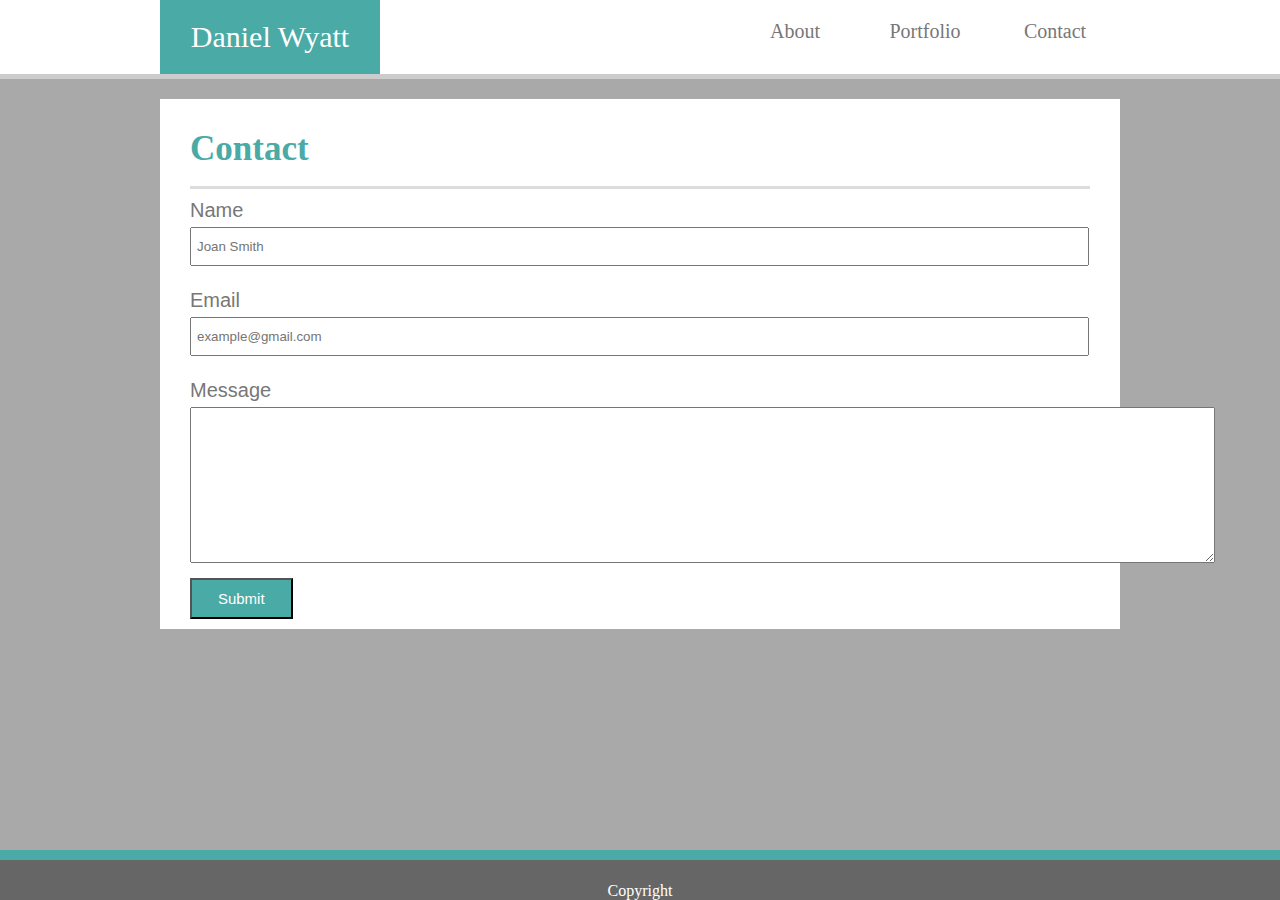
==== contact.html @ 160b29c6 "Added Form Box and images to Portfolio" ====
<!DOCTYPE html>
<html lang="en">
<head>
    <meta charset="UTF-8">
    <meta name="viewport" content="width=device-width, initial-scale=1.0">
    <meta http-equiv="X-UA-Compatible" content="ie=edge">
    <link rel="stylesheet" href="assets/css/style.css">
    <title>Portfolio</title>
</head>
<body>
    <header>
        <div class="container">
            <div class="name">
                Daniel Wyatt
            </div>
            <a class="tabs" href="index.html">About</a>
            <a class="tabs" href="portfolio.html">Portfolio</a>
            <a class="tabs" href="contact.html">Contact</a>
        </div>
    </header>
    <section>
        <h1 class=title-2>Contact</h1>
        <form>
            <div class="input-headers">Name</div>
                <input class="form-box" type="text" name="name" placeholder="Joan Smith"> <br><br>
            <div class="input-headers">Email</div>
                <input class="form-box" type="text" name="email" placeholder="example@gmail.com"> <br><br>
            <div class="input-headers">Message</div>
                <textarea name="message" cols="125" rows="10"></textarea> <br>
            <input class="submit" type="submit" value="Submit">
        </form>
    </section>    
    <footer>
        <div class="copyright">Copyright</div>
    </footer>
</body>
</html>
---- assets/css/style.css ----
body {
    background-color: #A9A9A9;
    margin: 0;
}
header {
    background-color: #ffffff;
    border-bottom: 5px solid #cccccc;
    font-family: 'Georgia', Times, Times New Roman, serif;
}
.container {
    width: 960px;
    display: flex;
    margin: 0 auto;
    justify-content: flex-end;
}
.name {
    background-color: #4aaaa5;
    color: white;
    padding: 20px;
    width: 20%;
    font-size: 30px;
    align-items: center;
    align-self: flex-start;
    flex-direction: column;
    text-align: center;
    margin-right: 350px;
}
.tabs {
    width: 10%;
    font-size: 20px;
    padding: 20px;
    align-items: center;
    flex-direction: column;
    text-align: center;
    margin: 0;
}
.tabs:link, .tabs:visited {
    color: #777;
    text-decoration: none;
}
section {
    width: 960px;
    margin: 20px auto;  
    background-color: #fff;
    font-family: 'Arial', 'Helvetica Neue', Helvetica, sans-serif;
    display: flex;
    flex-flow: row wrap;
    position: relative;
}
.title-2 {
    color: #4aaaa5;
    margin: 10px;
    width: 100%;
    padding: 20px;
    position: relative;
    font-family: 'Georgia', Times, Times New Roman, serif;
    font-size: 35px;
}
.title-2::after{
    background-color: #dddddd;
    bottom: 0;
    content: '';
    display: block;
    height: 3px;
    left: 50%;
    position: absolute;
    transform: translate(-50%,0);
    width: 900px;
}
main {
    color: #777;
    margin: 10px auto;
    width: 69%;
    line-height: 30px;
    font-size: 20px;
}
img {
    display: flex;
    margin: 0px 10px 10px 30px;
}
footer {
    display: flex;
    height: 40px;
    position: fixed;
    left: 0;
    bottom: 0;
    width: 100%;
    margin: auto;
    background-color: #666666;
    border-top: 10px solid #4aaaa5;
    color: white;
}
.copyright {
    display: flex;
    justify-content: center;
    align-items: flex-end;
    width: 100%;
}
form {
    margin-left: 30px;
    color: #777;
    font-size: 20px;
}
.form-box {
    width: 885px;
    height: 25px;
}
input[type=text] {
    padding: 5px;
}
.input-headers {
    margin-bottom: 5px;
}
.submit {
    background-color: #4aaaa5;
    color: white;
    padding: 10px;
    width: 10%;
    font-size: 15px;
    align-items: center;
    align-self: flex-start;
    flex-direction: column;
    text-align: center;
    margin: 10px 0px;
}
.pictures {
    width: 350px;
    height: 350px;
}
#text-girlfriend {
    position: absolute;
    top: 370px;
    left: 30px;
    background-color: #4aaaa5;
    color: white;
    font-size: 40px;
    padding: 5px;
    width: 340px;
    height: 50px;
    align-items: center;
    align-self: flex-start;
    flex-direction: column;
    text-align: center;
}
#text-bayern {
    position: absolute;
    top: 370px;
    right: 190px;
    background-color: #4aaaa5;
    color: white;
    font-size: 40px;
    padding: 5px;
    width: 340px;
    height: 50px;
    align-items: center;
    align-self: flex-start;
    flex-direction: column;
    text-align: center;
}
#text-job {
    position: absolute;
    top: 730px;
    left: 30px;
    background-color: #4aaaa5;
    color: white;
    font-size: 40px;
    padding: 5px;
    width: 340px;
    height: 50px;
    align-items: center;
    align-self: flex-start;
    flex-direction: column;
    text-align: center;
}
#text-university {
    position: absolute;
    top: 730px;
    right: 190px;
    background-color: #4aaaa5;
    color: white;
    font-size: 40px;
    padding: 5px;
    width: 340px;
    height: 50px;
    align-items: center;
    align-self: flex-start;
    flex-direction: column;
    text-align: center;
}
#text-videogame {
    position: absolute;
    top: 1070px;
    left: 30px;
    background-color: #4aaaa5;
    color: white;
    font-size: 40px;
    padding: 5px;
    width: 340px;
    height: 50px;
    align-items: center;
    align-self: flex-start;
    flex-direction: column;
    text-align: center;
}
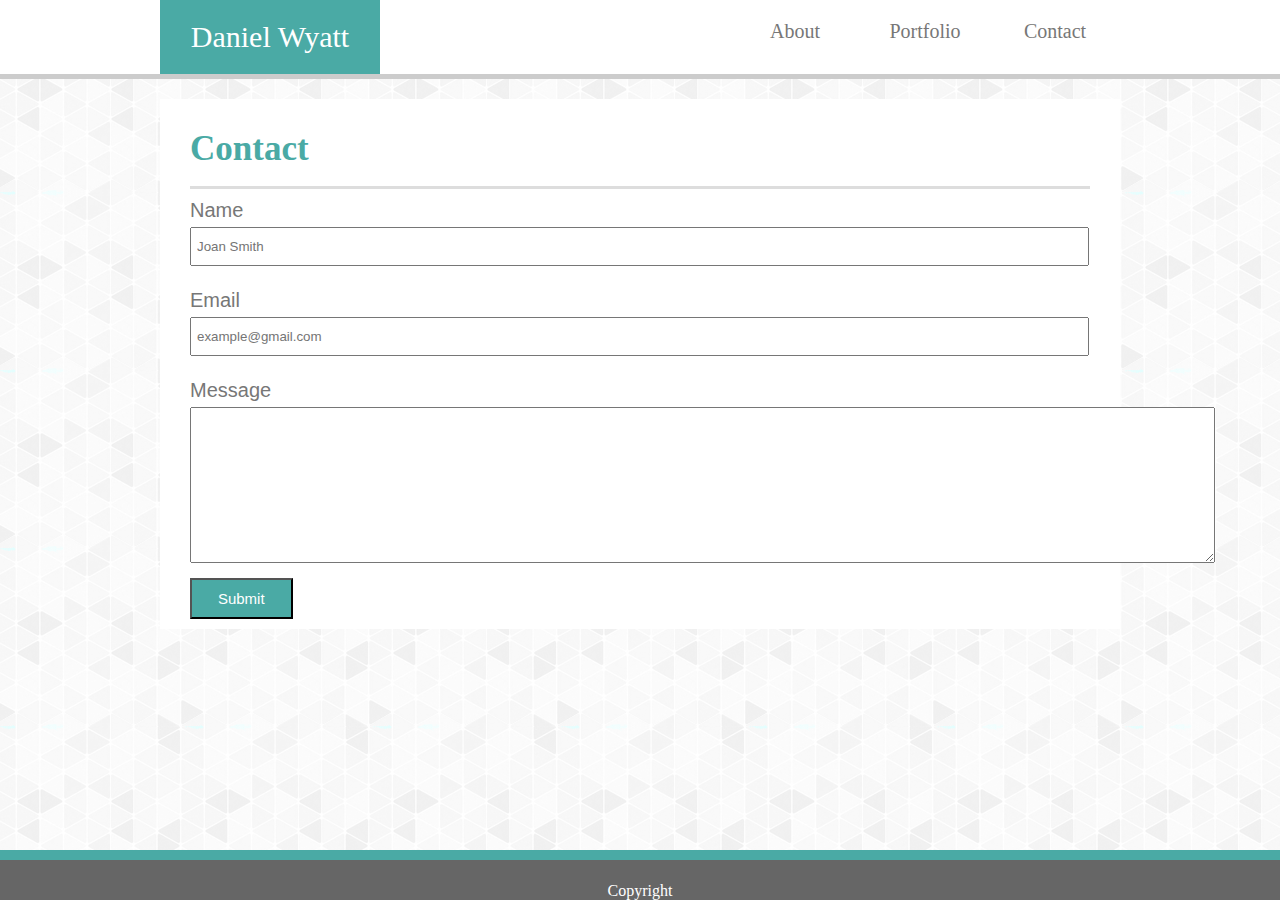
==== commit b7b5eb17: "Fixed Contact Title" ====
--- a/contact.html
+++ b/contact.html
@@ -5,7 +5,7 @@
     <meta name="viewport" content="width=device-width, initial-scale=1.0">
     <meta http-equiv="X-UA-Compatible" content="ie=edge">
     <link rel="stylesheet" href="assets/css/style.css">
-    <title>Portfolio</title>
+    <title>Contact</title>
 </head>
 <body>
     <header>
--- a/assets/css/style.css
+++ b/assets/css/style.css
@@ -1,6 +1,9 @@
+html {
+    overflow-y: scroll;
+}
 body {
-    background-color: #A9A9A9;
     margin: 0;
+    background: url(../images/gplaypattern.png);
 }
 header {
     background-color: #ffffff;
